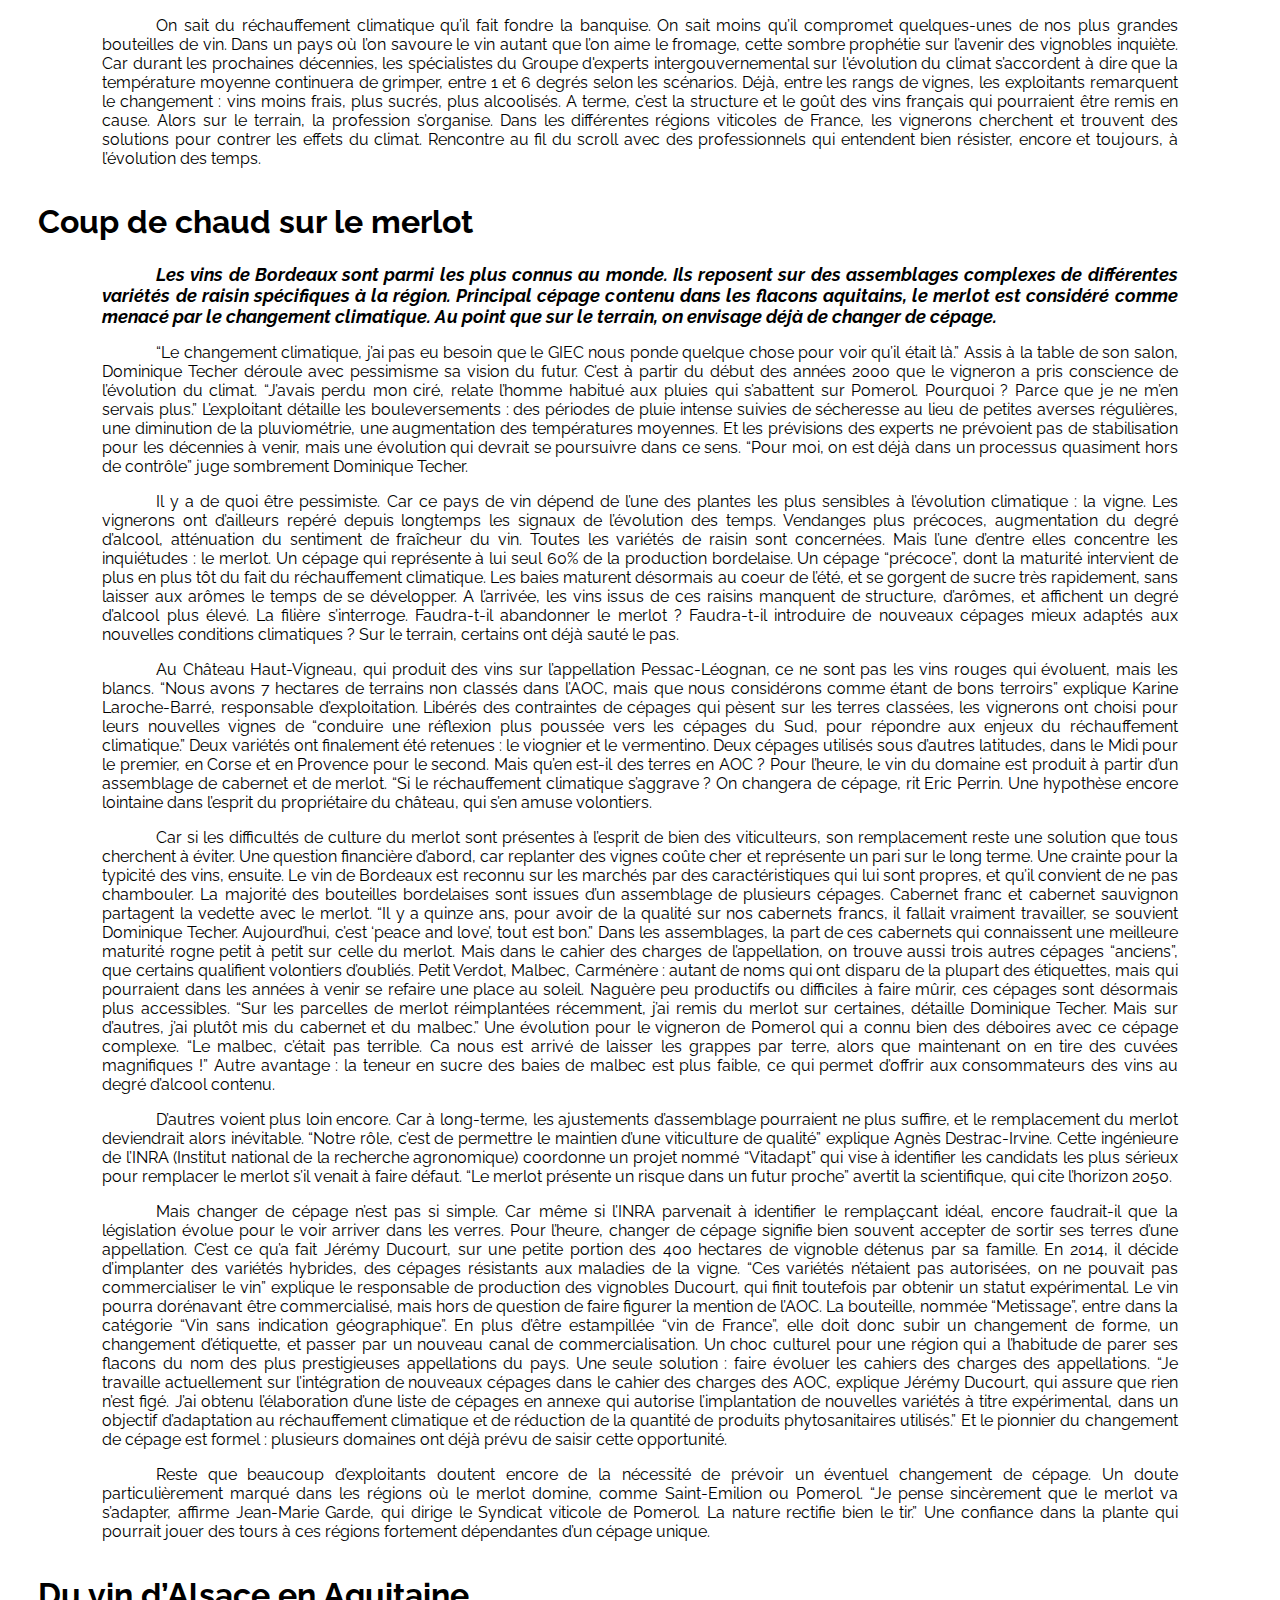
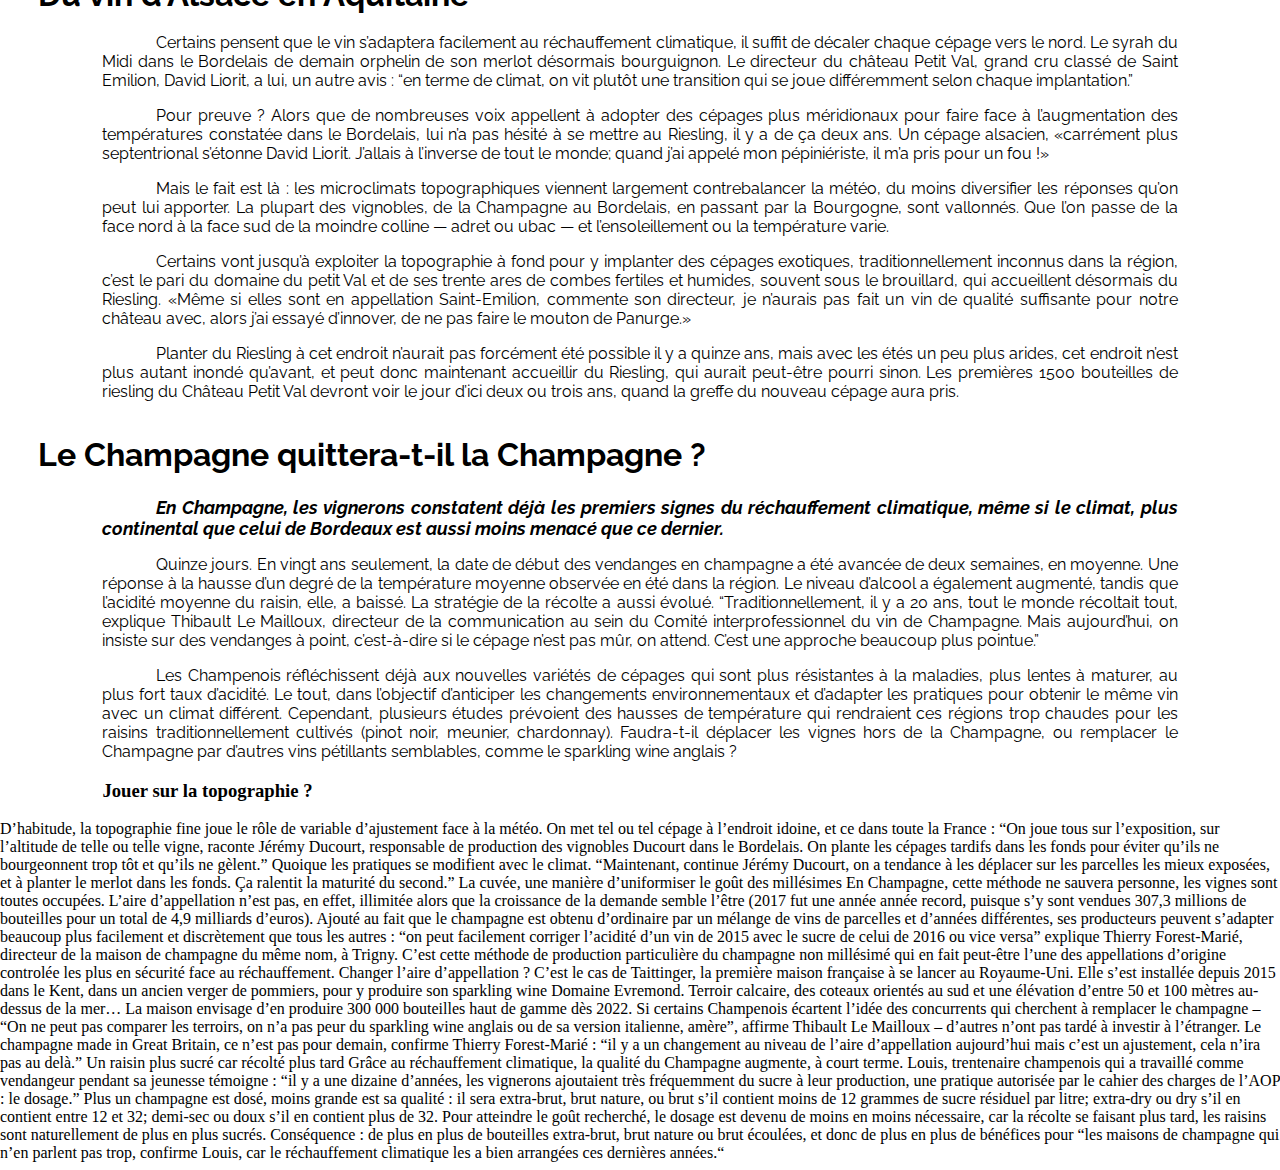
==== Papiers.html @ fe1fa152 "Texte" ====
<!DOCTYPE html>
<html>
<head>
	<meta charset="utf-8">
 	<link rel="stylesheet" type="text/css" href="./bootstrap/bootstrap.css">
 	<link rel="stylesheet" href="screen.css">
	
	<link href="https://fonts.googleapis.com/css?family=Oswald|Raleway|Work+Sans" rel="stylesheet">
		<!--
		font-family: 'Raleway', sans-serif;
		font-family: 'Oswald', sans-serif;
		font-family: 'Work Sans', sans-serif; 
		-->

 </head>

<body>
<!-- INTRODUCTION POTENTIELLEMENT stylisée-->
	<p> On sait du réchauffement climatique qu’il fait fondre la banquise. On sait moins qu’il compromet quelques-unes de nos plus grandes bouteilles de vin. Dans un pays où l’on savoure le vin autant que l’on aime le fromage, cette sombre prophétie sur l’avenir des vignobles inquiète. Car durant les prochaines décennies, les spécialistes du Groupe d'experts intergouvernemental sur l'évolution du climat s’accordent à dire que la température moyenne continuera de grimper, entre 1 et 6 degrés selon les scénarios. Déjà, entre les rangs de vignes, les exploitants remarquent le changement : vins moins frais, plus sucrés, plus alcoolisés. A terme, c’est la structure et le goût des vins français qui pourraient être remis en cause. Alors sur le terrain, la profession s’organise. Dans les différentes régions viticoles de France, les vignerons cherchent et trouvent des solutions pour contrer les effets du climat. Rencontre au fil du scroll avec des professionnels qui entendent bien résister, encore et toujours, à l’évolution des temps. </p>

<!-- CHAPITRE 1 MERLOT-->
	<h1> Coup de chaud sur le merlot </h1>

	<h2> Les vins de Bordeaux sont parmi les plus connus au monde. Ils reposent sur des assemblages complexes de différentes variétés de raisin spécifiques à la région. Principal cépage contenu dans les flacons aquitains, le merlot est considéré comme menacé par le changement climatique. Au point que sur le terrain, on envisage déjà de changer de cépage.</h2>

	<p>“Le changement climatique, j’ai pas eu besoin que le GIEC nous ponde quelque chose pour voir qu’il était là.” Assis à la table de son salon, Dominique Techer déroule avec pessimisme sa vision du futur. C’est à partir du début des années 2000 que le vigneron a pris conscience de l’évolution du climat. “J’avais perdu mon ciré, relate l’homme habitué aux pluies qui s’abattent sur Pomerol. Pourquoi ? Parce que je ne m’en servais plus.” L’exploitant détaille les bouleversements : des périodes de pluie intense suivies de sécheresse au lieu de petites averses régulières, une diminution de la pluviométrie, une augmentation des températures moyennes. Et les prévisions des experts ne prévoient pas de stabilisation pour les décennies à venir, mais une évolution qui devrait se poursuivre dans ce sens. “Pour moi, on est déjà dans un processus quasiment hors de contrôle” juge sombrement Dominique Techer. </p>

	<p>Il y a de quoi être pessimiste. Car ce pays de vin dépend de l’une des plantes les plus sensibles à l’évolution climatique : la vigne. Les vignerons ont d’ailleurs repéré depuis longtemps les signaux de l’évolution des temps. Vendanges plus précoces, augmentation du degré d’alcool, atténuation du sentiment de fraîcheur du vin. Toutes les variétés de raisin sont concernées. Mais l’une d’entre elles concentre les inquiétudes : le merlot. Un cépage qui représente à lui seul 60% de la production bordelaise. Un cépage “précoce”, dont la maturité intervient de plus en plus tôt du fait du réchauffement climatique. Les baies maturent désormais au coeur de l’été, et se gorgent de sucre très rapidement, sans laisser aux arômes le temps de se développer. A l’arrivée, les vins issus de ces raisins manquent de structure, d’arômes, et affichent un degré d’alcool plus élevé. La filière s’interroge. Faudra-t-il abandonner le merlot ? Faudra-t-il introduire de nouveaux cépages mieux adaptés aux nouvelles conditions climatiques ? Sur le terrain, certains ont déjà sauté le pas. </p>

<!-- VIDEO Eric Perrin -->

	<p> Au Château Haut-Vigneau, qui produit des vins sur l’appellation Pessac-Léognan, ce ne sont pas les vins rouges qui évoluent, mais les blancs. “Nous avons 7 hectares de terrains non classés dans l’AOC, mais que nous considérons comme étant de bons terroirs” explique Karine Laroche-Barré, responsable d’exploitation. Libérés des contraintes de cépages qui pèsent sur les terres classées, les vignerons ont choisi pour leurs nouvelles vignes de “conduire une réflexion plus poussée vers les cépages du Sud, pour répondre aux enjeux du réchauffement climatique.” Deux variétés ont finalement été retenues : le viognier et le vermentino. Deux cépages utilisés sous d’autres latitudes, dans le Midi pour le premier, en Corse et en Provence pour le second. Mais qu’en est-il des terres en AOC ? Pour l’heure, le vin du domaine est produit à partir d’un assemblage de cabernet et de merlot. “Si le réchauffement climatique s’aggrave ? On changera de cépage, rit Eric Perrin. Une hypothèse encore lointaine dans l’esprit du propriétaire du château, qui s’en amuse volontiers. </p>

	<p>Car si les difficultés de culture du merlot sont présentes à l’esprit de bien des viticulteurs, son remplacement reste une solution que tous cherchent à éviter. Une question financière d’abord, car replanter des vignes coûte cher et représente un pari sur le long terme. Une crainte pour la typicité des vins, ensuite. Le vin de Bordeaux est reconnu sur les marchés par des caractéristiques qui lui sont propres, et qu’il convient de ne pas chambouler. La majorité des bouteilles bordelaises sont issues d’un assemblage de plusieurs cépages. Cabernet franc et cabernet sauvignon partagent la vedette avec le merlot. “Il y a quinze ans, pour avoir de la qualité sur nos cabernets francs, il fallait vraiment travailler, se souvient Dominique Techer. Aujourd’hui, c’est ‘peace and love’, tout est bon.” Dans les assemblages, la part de ces cabernets qui connaissent une meilleure maturité rogne petit à petit sur celle du merlot. Mais dans le cahier des charges de l’appellation, on trouve aussi trois autres cépages “anciens”, que certains qualifient volontiers d’oubliés. Petit Verdot, Malbec, Carménère : autant de noms qui ont disparu de la plupart des étiquettes, mais qui pourraient dans les années à venir se refaire une place au soleil. Naguère peu productifs ou difficiles à faire mûrir, ces cépages sont désormais plus accessibles. “Sur les parcelles de merlot réimplantées récemment, j’ai remis du merlot sur certaines, détaille Dominique Techer. Mais sur d’autres, j’ai plutôt mis du cabernet et du malbec.” Une évolution pour le vigneron de Pomerol qui a connu bien des déboires avec ce cépage complexe. “Le malbec, c’était pas terrible. Ca nous est arrivé de laisser les grappes par terre, alors que maintenant on en tire des cuvées magnifiques !” Autre avantage : la teneur en sucre des baies de malbec est plus faible, ce qui permet d’offrir aux consommateurs des vins au degré d’alcool contenu. </p>

	<p>D’autres voient plus loin encore. Car à long-terme, les ajustements d’assemblage pourraient ne plus suffire, et le remplacement du merlot deviendrait alors inévitable. “Notre rôle, c’est de permettre le maintien d’une viticulture de qualité” explique Agnès Destrac-Irvine. Cette ingénieure de l’INRA (Institut national de la recherche agronomique) coordonne un projet nommé “Vitadapt” qui vise à identifier les candidats les plus sérieux pour remplacer le merlot s’il venait à faire défaut. “Le merlot présente un risque dans un futur proche” avertit la scientifique, qui cite l’horizon 2050.</p>

<!-- VIDEO PARCELLE 52 -->

	<p>Mais changer de cépage n’est pas si simple. Car même si l’INRA parvenait à identifier le remplaçcant idéal, encore faudrait-il que la législation évolue pour le voir arriver dans les verres. Pour l’heure, changer de cépage signifie bien souvent accepter de sortir ses terres d’une appellation. C’est ce qu’a fait Jérémy Ducourt, sur une petite portion des 400 hectares de vignoble détenus par sa famille. En 2014, il décide d’implanter des variétés hybrides, des cépages résistants aux maladies de la vigne. “Ces variétés n’étaient pas autorisées, on ne pouvait pas commercialiser le vin” explique le responsable de production des vignobles Ducourt, qui finit toutefois par obtenir un statut expérimental. Le vin pourra dorénavant être commercialisé, mais hors de question de faire figurer la mention de l’AOC. La bouteille, nommée “Metissage”, entre dans la catégorie “Vin sans indication géographique”. En plus d’être estampillée “vin de France”, elle doit donc subir un changement de forme, un changement d’étiquette, et passer par un nouveau canal de commercialisation. Un choc culturel pour une région qui a l’habitude de parer ses flacons du nom des plus prestigieuses appellations du pays. Une seule solution : faire évoluer les cahiers des charges des appellations. “Je travaille actuellement sur l’intégration de nouveaux cépages dans le cahier des charges des AOC, explique Jérémy Ducourt, qui assure que rien n’est figé. J’ai obtenu l’élaboration d’une liste de cépages en annexe qui autorise l’implantation de nouvelles variétés à titre expérimental, dans un objectif d’adaptation au réchauffement climatique et de réduction de la quantité de produits phytosanitaires utilisés.” Et le pionnier du changement de cépage est formel : plusieurs domaines ont déjà prévu de saisir cette opportunité. </p>

	<p>Reste que beaucoup d’exploitants doutent encore de la nécessité de prévoir un éventuel changement de cépage. Un doute particulièrement marqué dans les régions où le merlot domine, comme Saint-Emilion ou Pomerol. “Je pense sincèrement que le merlot va s’adapter, affirme Jean-Marie Garde, qui dirige le Syndicat viticole de Pomerol. La nature rectifie bien le tir.” Une confiance dans la plante qui pourrait jouer des tours à ces régions fortement dépendantes d’un cépage unique. </p>  


	<!-- JEU CEPAGES -->

	<!-- PIED SUR RIESLING-->

	<h1> Du vin d’Alsace en Aquitaine </h1>

	<P> Certains pensent que le vin s’adaptera facilement au réchauffement climatique, il suffit de décaler chaque cépage vers le nord. Le syrah du Midi dans le Bordelais de demain orphelin de son merlot désormais bourguignon. Le directeur du château Petit Val, grand cru classé de Saint Emilion, David Liorit, a lui, un autre avis : “en terme de climat, on vit plutôt une transition qui se joue différemment selon chaque implantation.” </P>
	
	<p> Pour preuve ? Alors que de nombreuses voix appellent à adopter des cépages plus méridionaux pour faire face à l’augmentation des températures constatée dans le Bordelais, lui n’a pas hésité à se mettre au Riesling, il y a de ça deux ans. Un cépage alsacien, «carrément plus septentrional s’étonne David Liorit. J’allais à l’inverse de tout le monde; quand j’ai appelé mon pépiniériste, il m’a pris pour un fou !» </P>

	<p> Mais le fait est là : les microclimats topographiques viennent largement contrebalancer la météo, du moins diversifier les réponses qu’on peut lui apporter. La plupart des vignobles, de la Champagne au Bordelais, en passant par la Bourgogne, sont vallonnés. Que l’on passe de la face nord à la face sud de la moindre colline — adret ou ubac — et l’ensoleillement ou la température varie. </p>

	<p> Certains vont jusqu’à exploiter la topographie à fond pour y implanter des cépages exotiques, traditionnellement inconnus dans la région, c’est le pari du domaine du petit Val et de ses trente ares de combes fertiles et humides, souvent sous le brouillard, qui accueillent désormais du Riesling. «Même si elles sont en appellation Saint-Emilion, commente son directeur, je n’aurais pas fait un vin de qualité suffisante pour notre château avec, alors j’ai essayé d’innover, de ne pas faire le mouton de Panurge.» </p>

	<P> Planter du Riesling à cet endroit n’aurait pas forcément été possible il y a quinze ans, mais avec les étés un peu plus arides, cet endroit n’est plus autant inondé qu’avant, et peut donc maintenant accueillir du Riesling, qui aurait peut-être pourri sinon. Les premières 1500 bouteilles de riesling du Château Petit Val devront voir le jour d’ici deux ou trois ans, quand la greffe du nouveau cépage aura pris. </P>

	<!-- PAPIER CHAMPAGNE-->

	<h1> Le Champagne quittera-t-il la Champagne ? </h1>

	<h2>  En Champagne, les vignerons constatent déjà les premiers signes du réchauffement climatique, même si le climat, plus continental que celui de Bordeaux est aussi moins menacé que ce dernier. </h2>

	<p> Quinze jours. En vingt ans seulement, la date de début des vendanges en champagne a été avancée de deux semaines, en moyenne. Une réponse à la hausse d’un degré de la température moyenne observée en été dans la région. Le niveau d’alcool a également augmenté, tandis que l’acidité moyenne du raisin, elle, a baissé. La stratégie de la récolte a aussi évolué. “Traditionnellement, il y a 20 ans, tout le monde récoltait tout, explique Thibault Le Mailloux, directeur de la communication au sein du Comité interprofessionnel du vin de Champagne. Mais aujourd’hui, on insiste sur des vendanges à point, c’est-à-dire si le cépage n’est pas mûr, on attend. C’est une approche beaucoup plus pointue.” </p>

	<p> Les Champenois réfléchissent déjà aux nouvelles variétés de cépages qui sont plus résistantes à la maladies, plus lentes à maturer, au plus fort taux d’acidité. Le tout, dans l’objectif d’anticiper les changements environnementaux et d’adapter les pratiques pour obtenir le même vin avec un climat différent. Cependant, plusieurs études prévoient des hausses de température qui rendraient ces régions trop chaudes pour les raisins traditionnellement cultivés (pinot noir, meunier, chardonnay). Faudra-t-il déplacer les vignes hors de la Champagne, ou remplacer le Champagne par d’autres vins pétillants semblables, comme le sparkling wine anglais ? </p>

	<h3> Jouer sur la topographie ? </h3>

D’habitude, la topographie fine joue le rôle de variable d’ajustement face à la météo. On met tel ou tel cépage à l’endroit idoine, et ce dans toute la France : “On joue tous sur l’exposition, sur l’altitude de telle ou telle vigne, raconte Jérémy Ducourt, responsable de production des vignobles Ducourt dans le Bordelais. On plante les cépages tardifs dans les fonds pour éviter qu’ils ne bourgeonnent trop tôt et qu’ils ne gèlent.” Quoique les pratiques se modifient avec le climat. “Maintenant, continue Jérémy Ducourt, on a tendance à les déplacer sur les parcelles les mieux exposées, et à planter le merlot dans les fonds. Ça ralentit la maturité du second.”
La cuvée, une manière d’uniformiser le goût des millésimes

En Champagne, cette méthode ne sauvera personne, les vignes sont toutes occupées. L’aire d’appellation n’est pas, en effet, illimitée alors que la croissance de la demande semble l’être (2017 fut une année année record, puisque s’y sont vendues 307,3 millions de bouteilles pour un total de 4,9 milliards d’euros). Ajouté au fait que le champagne est obtenu d’ordinaire par un mélange de vins de parcelles et d’années différentes, ses producteurs peuvent s’adapter beaucoup plus facilement et discrètement que tous les autres : “on peut facilement corriger l’acidité d’un vin de 2015 avec le sucre de celui de 2016 ou vice versa” explique Thierry Forest-Marié, directeur de la maison de champagne du même nom, à Trigny. C’est cette méthode de production particulière du champagne non millésimé qui en fait peut-être l’une des appellations d’origine controlée les plus en sécurité face au réchauffement. 
Changer l’aire d’appellation ? 

C’est le cas de Taittinger, la première maison française à se lancer au Royaume-Uni. Elle s’est installée depuis 2015 dans le Kent, dans un ancien verger de pommiers, pour y produire son sparkling wine Domaine Evremond. Terroir calcaire, des coteaux orientés au sud et une élévation d’entre 50 et 100 mètres au-dessus de la mer… La maison envisage d’en produire 300 000 bouteilles haut de gamme dès 2022. Si certains Champenois écartent l’idée des concurrents qui cherchent à remplacer le champagne – “On ne peut pas comparer les terroirs, on n’a pas peur du sparkling wine anglais ou de sa version italienne, amère”, affirme Thibault Le Mailloux – d’autres n’ont pas tardé à investir à l’étranger. Le champagne made in Great Britain, ce n’est pas pour demain, confirme Thierry Forest-Marié : “il y a un changement au niveau de l’aire d’appellation aujourd’hui mais c’est un ajustement, cela n’ira pas au delà.”
Un raisin plus sucré car récolté plus tard 

Grâce au réchauffement climatique, la qualité du Champagne augmente, à court terme. Louis, trentenaire champenois qui a travaillé comme vendangeur pendant sa jeunesse témoigne : “il y a une dizaine d’années, les vignerons ajoutaient très fréquemment du sucre à leur production, une pratique autorisée par le cahier des charges de l’AOP : le dosage.” Plus un champagne est dosé, moins grande est sa qualité : il sera extra-brut, brut nature, ou brut s’il contient moins de 12 grammes de sucre résiduel par litre; extra-dry ou dry s’il en contient entre 12 et 32; demi-sec ou doux s’il en contient plus de 32. Pour atteindre le goût recherché, le dosage est devenu de moins en moins nécessaire, car la récolte se faisant plus tard, les raisins sont naturellement de plus en plus sucrés. Conséquence : de plus en plus de bouteilles extra-brut, brut nature ou brut écoulées, et donc de plus en plus de bénéfices pour “les maisons de champagne qui n’en parlent pas trop, confirme Louis, car le réchauffement climatique les a bien arrangées ces dernières années.“






</html>
---- screen.css ----
/* Balises principales  */

body{
	margin-left:0%;
	margin-right:0%;	
}

div {
	text-align: center;
	height: 100%;
	padding-top:5%;
}

h2, h3, h4, h5, p {
	margin-left:8%;
	margin-right:8%;	
}


/* TITRE ARTICLE  */
h1{
	text-align: left;
	margin-top: 3%;
	margin-left:3%;
	font-family: raleway;
	line-height: 1;
	font-size: xx-large;
}

/* CHAPO  */
h2{ 
	margin-top:2%;
	margin-right:8%;	
	font-family: 'Raleway';
	text-indent:5%;
	text-align: justify;
	font-size: 110%;
	font-style: oblique;
	font-color: #959595;
}		

/* INTER  */					
h3{

}

/* EXERGUE  */
h4{

}

p{
	font-family: 'Raleway';
	text-indent:5%;
	text-align: justify;
	font-size: 100%;
}

@media (max-width: @screen-xs) {
    body{font-size: 10px;}
}

@media (max-width: @screen-sm) {
    body{font-size: 25px;}
}   



/* Objets  */
#partieReims{
	background-color: red;
}

#partieBordeaux{
	background-color: red;
}

#champagneIllustr1{
	width: 100%;
	
}

#champagneIllustr1
{
    width: auto;
}

#franceBouteille{
	width: 40%;
}
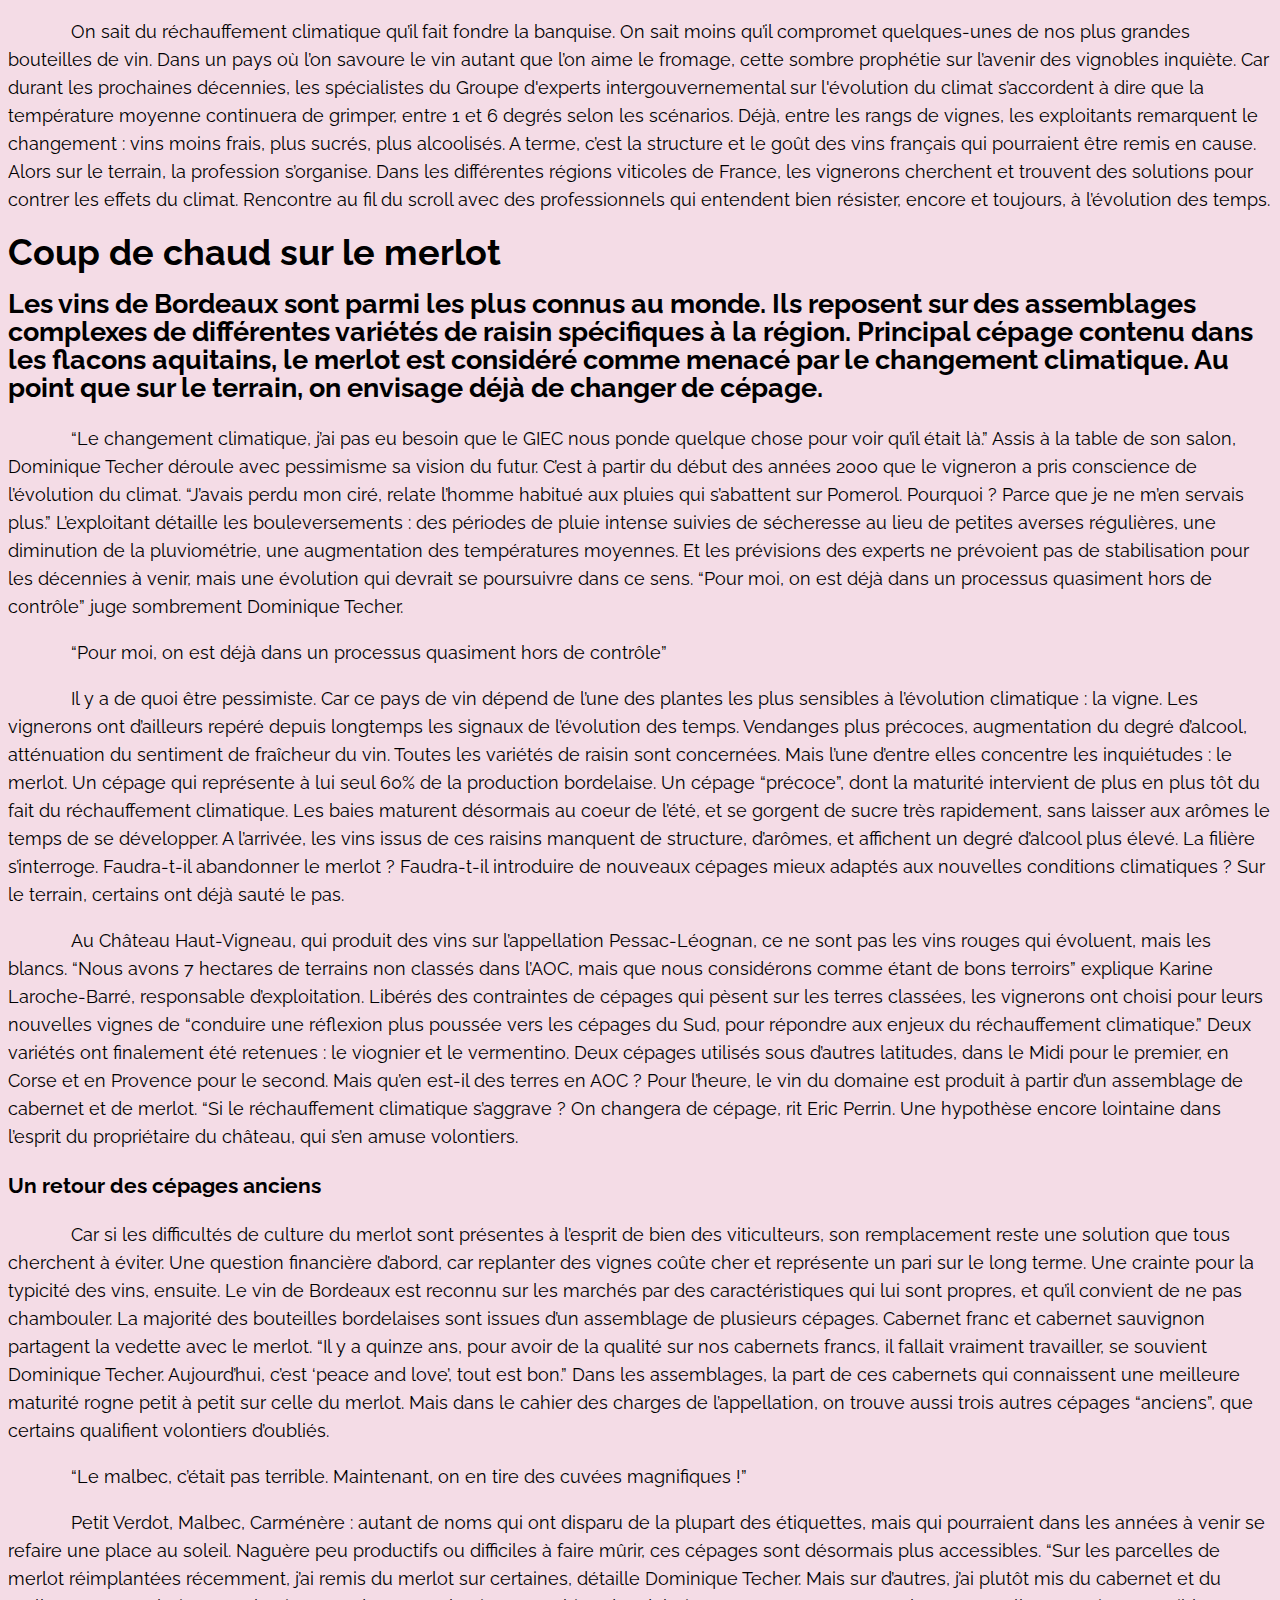
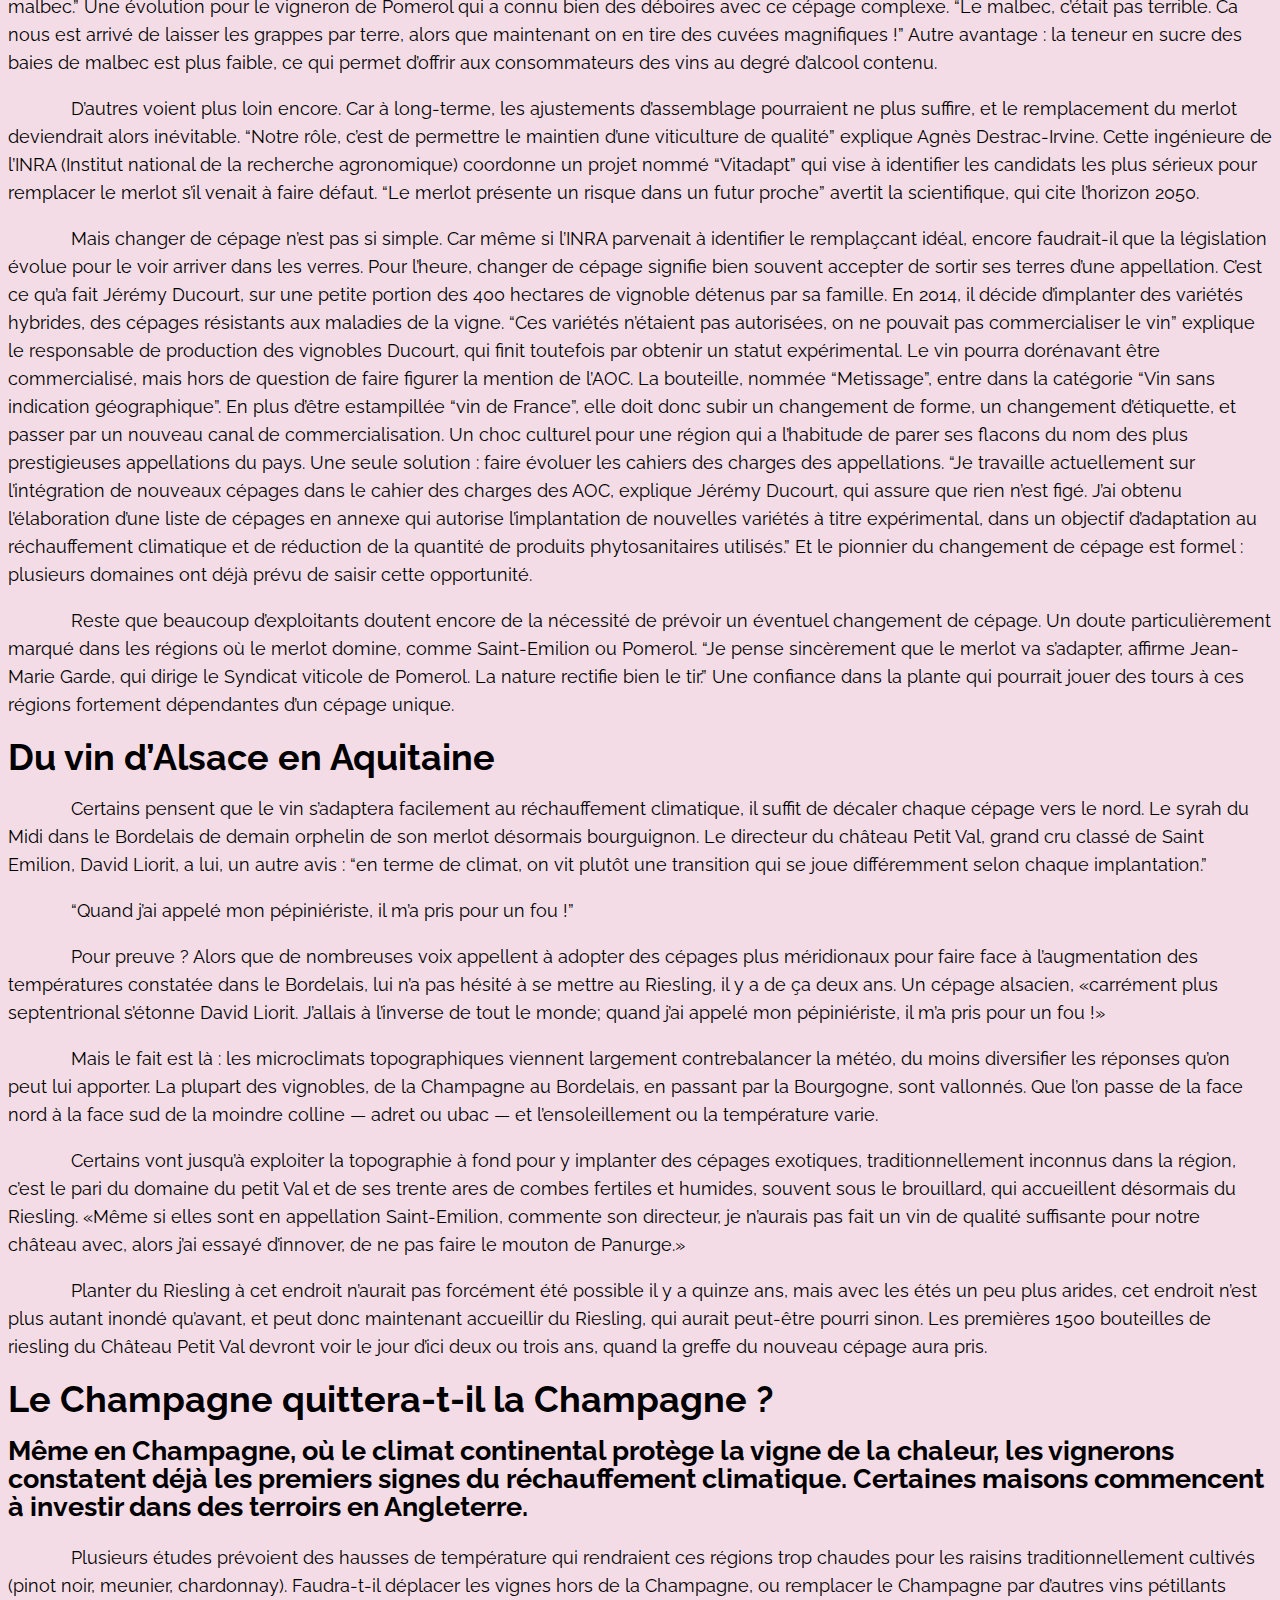
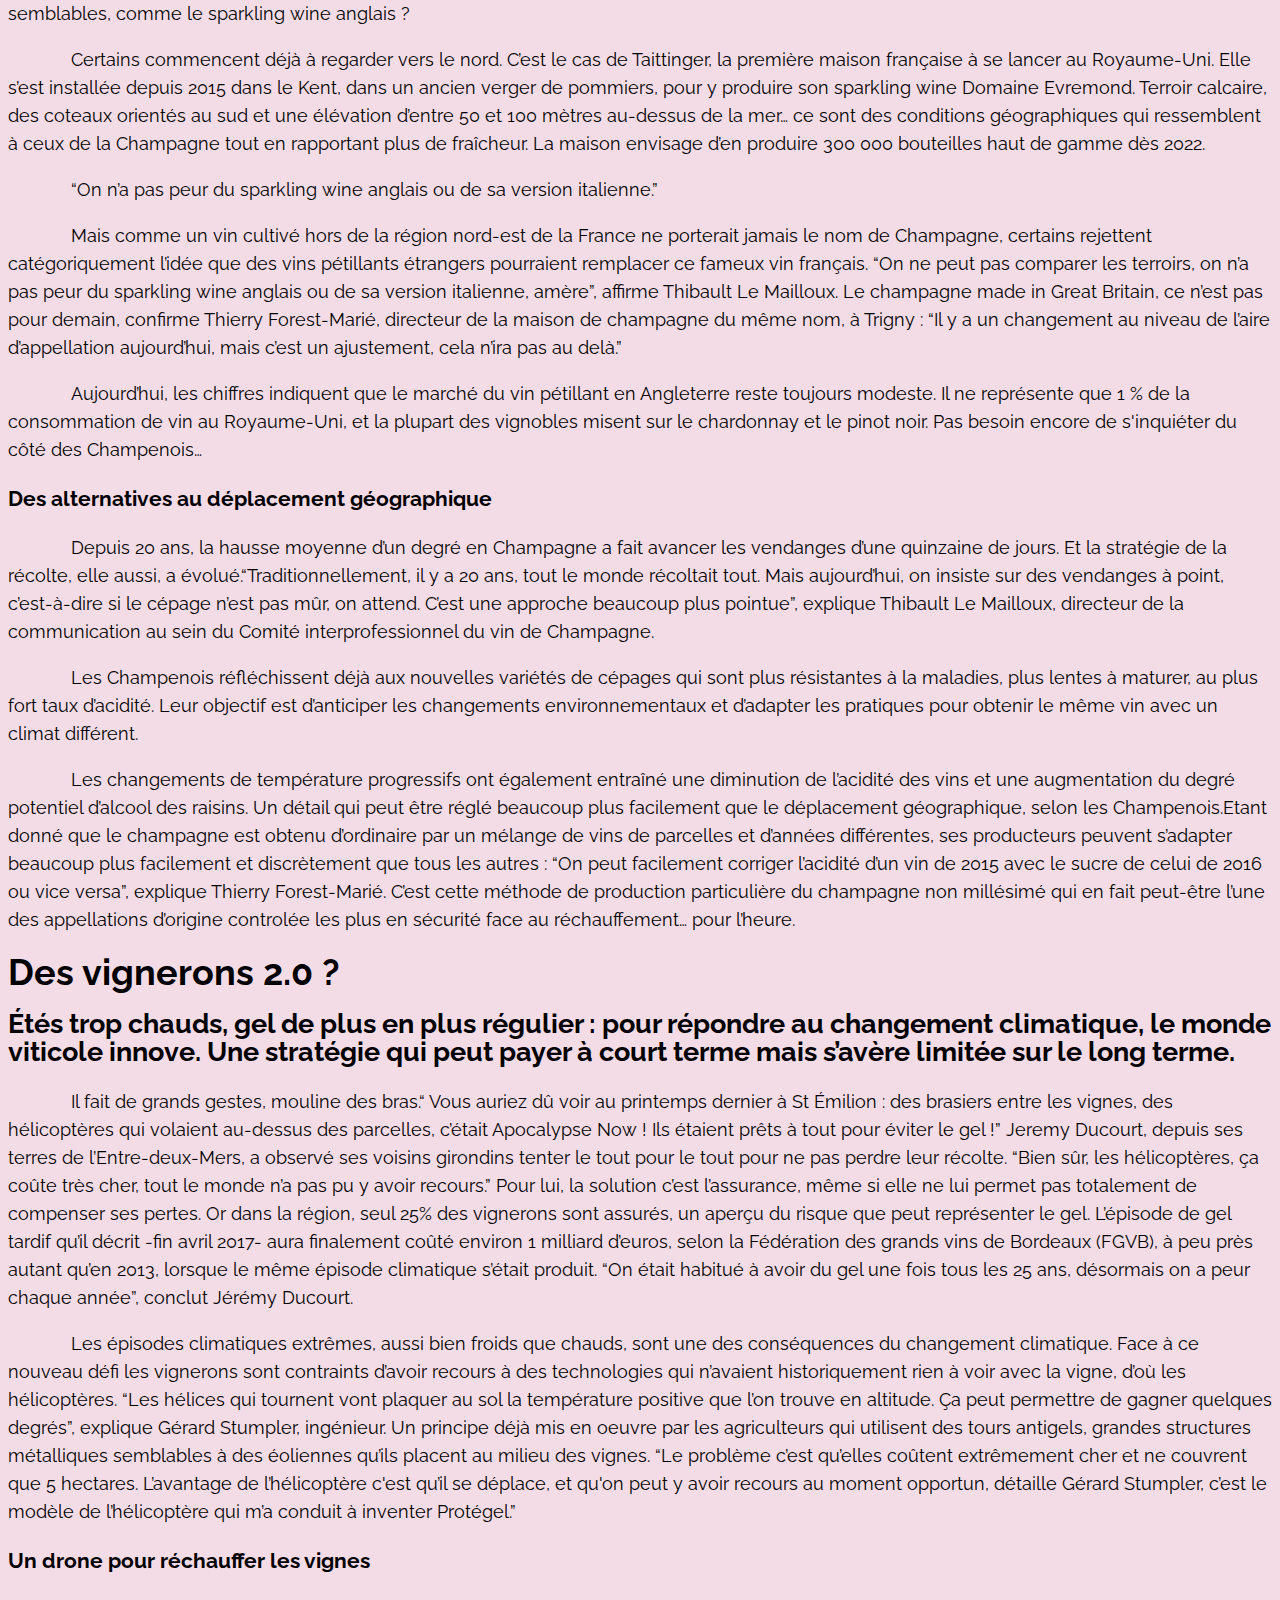
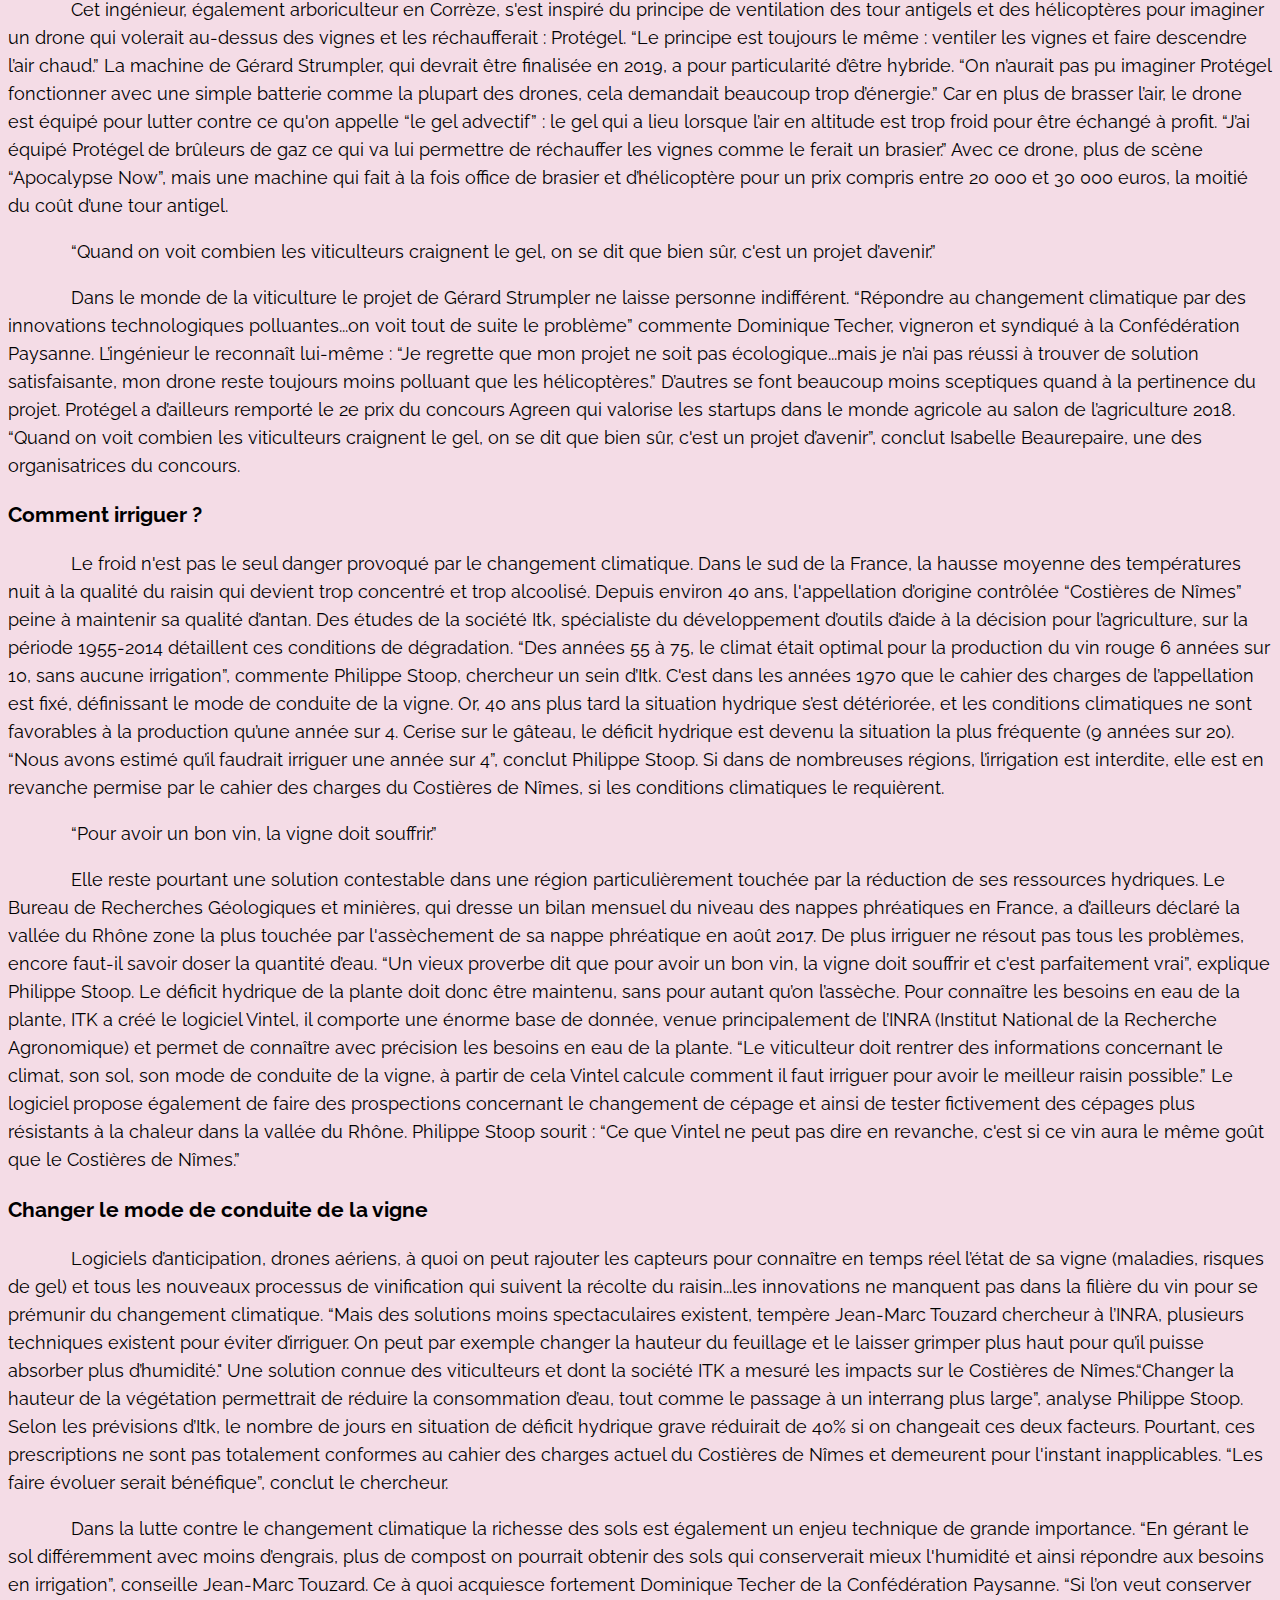
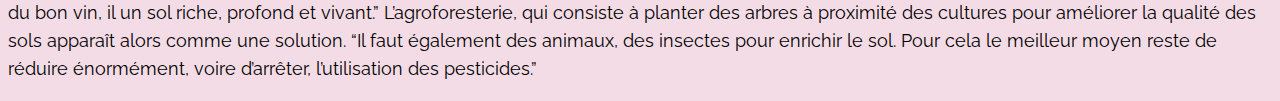
==== commit 56e57ebf: "Ajout exergues" ====
--- a/Papiers.html
+++ b/Papiers.html
@@ -25,13 +25,25 @@
 
 	<p>“Le changement climatique, j’ai pas eu besoin que le GIEC nous ponde quelque chose pour voir qu’il était là.” Assis à la table de son salon, Dominique Techer déroule avec pessimisme sa vision du futur. C’est à partir du début des années 2000 que le vigneron a pris conscience de l’évolution du climat. “J’avais perdu mon ciré, relate l’homme habitué aux pluies qui s’abattent sur Pomerol. Pourquoi ? Parce que je ne m’en servais plus.” L’exploitant détaille les bouleversements : des périodes de pluie intense suivies de sécheresse au lieu de petites averses régulières, une diminution de la pluviométrie, une augmentation des températures moyennes. Et les prévisions des experts ne prévoient pas de stabilisation pour les décennies à venir, mais une évolution qui devrait se poursuivre dans ce sens. “Pour moi, on est déjà dans un processus quasiment hors de contrôle” juge sombrement Dominique Techer. </p>
 
+	<p class="exergue">
+		“Pour moi, on est déjà dans un processus quasiment hors de contrôle”
+	</p>
+
 	<p>Il y a de quoi être pessimiste. Car ce pays de vin dépend de l’une des plantes les plus sensibles à l’évolution climatique : la vigne. Les vignerons ont d’ailleurs repéré depuis longtemps les signaux de l’évolution des temps. Vendanges plus précoces, augmentation du degré d’alcool, atténuation du sentiment de fraîcheur du vin. Toutes les variétés de raisin sont concernées. Mais l’une d’entre elles concentre les inquiétudes : le merlot. Un cépage qui représente à lui seul 60% de la production bordelaise. Un cépage “précoce”, dont la maturité intervient de plus en plus tôt du fait du réchauffement climatique. Les baies maturent désormais au coeur de l’été, et se gorgent de sucre très rapidement, sans laisser aux arômes le temps de se développer. A l’arrivée, les vins issus de ces raisins manquent de structure, d’arômes, et affichent un degré d’alcool plus élevé. La filière s’interroge. Faudra-t-il abandonner le merlot ? Faudra-t-il introduire de nouveaux cépages mieux adaptés aux nouvelles conditions climatiques ? Sur le terrain, certains ont déjà sauté le pas. </p>
 
 <!-- VIDEO Eric Perrin -->
 
 	<p> Au Château Haut-Vigneau, qui produit des vins sur l’appellation Pessac-Léognan, ce ne sont pas les vins rouges qui évoluent, mais les blancs. “Nous avons 7 hectares de terrains non classés dans l’AOC, mais que nous considérons comme étant de bons terroirs” explique Karine Laroche-Barré, responsable d’exploitation. Libérés des contraintes de cépages qui pèsent sur les terres classées, les vignerons ont choisi pour leurs nouvelles vignes de “conduire une réflexion plus poussée vers les cépages du Sud, pour répondre aux enjeux du réchauffement climatique.” Deux variétés ont finalement été retenues : le viognier et le vermentino. Deux cépages utilisés sous d’autres latitudes, dans le Midi pour le premier, en Corse et en Provence pour le second. Mais qu’en est-il des terres en AOC ? Pour l’heure, le vin du domaine est produit à partir d’un assemblage de cabernet et de merlot. “Si le réchauffement climatique s’aggrave ? On changera de cépage, rit Eric Perrin. Une hypothèse encore lointaine dans l’esprit du propriétaire du château, qui s’en amuse volontiers. </p>
 
-	<p>Car si les difficultés de culture du merlot sont présentes à l’esprit de bien des viticulteurs, son remplacement reste une solution que tous cherchent à éviter. Une question financière d’abord, car replanter des vignes coûte cher et représente un pari sur le long terme. Une crainte pour la typicité des vins, ensuite. Le vin de Bordeaux est reconnu sur les marchés par des caractéristiques qui lui sont propres, et qu’il convient de ne pas chambouler. La majorité des bouteilles bordelaises sont issues d’un assemblage de plusieurs cépages. Cabernet franc et cabernet sauvignon partagent la vedette avec le merlot. “Il y a quinze ans, pour avoir de la qualité sur nos cabernets francs, il fallait vraiment travailler, se souvient Dominique Techer. Aujourd’hui, c’est ‘peace and love’, tout est bon.” Dans les assemblages, la part de ces cabernets qui connaissent une meilleure maturité rogne petit à petit sur celle du merlot. Mais dans le cahier des charges de l’appellation, on trouve aussi trois autres cépages “anciens”, que certains qualifient volontiers d’oubliés. Petit Verdot, Malbec, Carménère : autant de noms qui ont disparu de la plupart des étiquettes, mais qui pourraient dans les années à venir se refaire une place au soleil. Naguère peu productifs ou difficiles à faire mûrir, ces cépages sont désormais plus accessibles. “Sur les parcelles de merlot réimplantées récemment, j’ai remis du merlot sur certaines, détaille Dominique Techer. Mais sur d’autres, j’ai plutôt mis du cabernet et du malbec.” Une évolution pour le vigneron de Pomerol qui a connu bien des déboires avec ce cépage complexe. “Le malbec, c’était pas terrible. Ca nous est arrivé de laisser les grappes par terre, alors que maintenant on en tire des cuvées magnifiques !” Autre avantage : la teneur en sucre des baies de malbec est plus faible, ce qui permet d’offrir aux consommateurs des vins au degré d’alcool contenu. </p>
+	<h3> Un retour des cépages anciens </h3>
+
+	<p>Car si les difficultés de culture du merlot sont présentes à l’esprit de bien des viticulteurs, son remplacement reste une solution que tous cherchent à éviter. Une question financière d’abord, car replanter des vignes coûte cher et représente un pari sur le long terme. Une crainte pour la typicité des vins, ensuite. Le vin de Bordeaux est reconnu sur les marchés par des caractéristiques qui lui sont propres, et qu’il convient de ne pas chambouler. La majorité des bouteilles bordelaises sont issues d’un assemblage de plusieurs cépages. Cabernet franc et cabernet sauvignon partagent la vedette avec le merlot. “Il y a quinze ans, pour avoir de la qualité sur nos cabernets francs, il fallait vraiment travailler, se souvient Dominique Techer. Aujourd’hui, c’est ‘peace and love’, tout est bon.” Dans les assemblages, la part de ces cabernets qui connaissent une meilleure maturité rogne petit à petit sur celle du merlot. Mais dans le cahier des charges de l’appellation, on trouve aussi trois autres cépages “anciens”, que certains qualifient volontiers d’oubliés. </p>
+
+	<p class="exergue">
+		“Le malbec, c’était pas terrible. Maintenant, on en tire des cuvées magnifiques !”
+	</p>
+	
+	<P> Petit Verdot, Malbec, Carménère : autant de noms qui ont disparu de la plupart des étiquettes, mais qui pourraient dans les années à venir se refaire une place au soleil. Naguère peu productifs ou difficiles à faire mûrir, ces cépages sont désormais plus accessibles. “Sur les parcelles de merlot réimplantées récemment, j’ai remis du merlot sur certaines, détaille Dominique Techer. Mais sur d’autres, j’ai plutôt mis du cabernet et du malbec.” Une évolution pour le vigneron de Pomerol qui a connu bien des déboires avec ce cépage complexe. “Le malbec, c’était pas terrible. Ca nous est arrivé de laisser les grappes par terre, alors que maintenant on en tire des cuvées magnifiques !” Autre avantage : la teneur en sucre des baies de malbec est plus faible, ce qui permet d’offrir aux consommateurs des vins au degré d’alcool contenu. </p>
 
 	<p>D’autres voient plus loin encore. Car à long-terme, les ajustements d’assemblage pourraient ne plus suffire, et le remplacement du merlot deviendrait alors inévitable. “Notre rôle, c’est de permettre le maintien d’une viticulture de qualité” explique Agnès Destrac-Irvine. Cette ingénieure de l’INRA (Institut national de la recherche agronomique) coordonne un projet nommé “Vitadapt” qui vise à identifier les candidats les plus sérieux pour remplacer le merlot s’il venait à faire défaut. “Le merlot présente un risque dans un futur proche” avertit la scientifique, qui cite l’horizon 2050.</p>
 
@@ -49,6 +61,10 @@
 	<h1> Du vin d’Alsace en Aquitaine </h1>
 
 	<P> Certains pensent que le vin s’adaptera facilement au réchauffement climatique, il suffit de décaler chaque cépage vers le nord. Le syrah du Midi dans le Bordelais de demain orphelin de son merlot désormais bourguignon. Le directeur du château Petit Val, grand cru classé de Saint Emilion, David Liorit, a lui, un autre avis : “en terme de climat, on vit plutôt une transition qui se joue différemment selon chaque implantation.” </P>
+
+	<p class="exergue">
+		“Quand j’ai appelé mon pépiniériste, il m’a pris pour un fou !”
+	</p>
 	
 	<p> Pour preuve ? Alors que de nombreuses voix appellent à adopter des cépages plus méridionaux pour faire face à l’augmentation des températures constatée dans le Bordelais, lui n’a pas hésité à se mettre au Riesling, il y a de ça deux ans. Un cépage alsacien, «carrément plus septentrional s’étonne David Liorit. J’allais à l’inverse de tout le monde; quand j’ai appelé mon pépiniériste, il m’a pris pour un fou !» </P>
 
@@ -62,26 +78,69 @@
 
 	<h1> Le Champagne quittera-t-il la Champagne ? </h1>
 
-	<h2>  En Champagne, les vignerons constatent déjà les premiers signes du réchauffement climatique, même si le climat, plus continental que celui de Bordeaux est aussi moins menacé que ce dernier. </h2>
+	<h2>  Même en Champagne, où le climat continental protège la vigne de la chaleur, les vignerons constatent déjà les premiers signes du réchauffement climatique. Certaines maisons commencent à investir dans des terroirs en Angleterre. </h2>
 
-	<p> Quinze jours. En vingt ans seulement, la date de début des vendanges en champagne a été avancée de deux semaines, en moyenne. Une réponse à la hausse d’un degré de la température moyenne observée en été dans la région. Le niveau d’alcool a également augmenté, tandis que l’acidité moyenne du raisin, elle, a baissé. La stratégie de la récolte a aussi évolué. “Traditionnellement, il y a 20 ans, tout le monde récoltait tout, explique Thibault Le Mailloux, directeur de la communication au sein du Comité interprofessionnel du vin de Champagne. Mais aujourd’hui, on insiste sur des vendanges à point, c’est-à-dire si le cépage n’est pas mûr, on attend. C’est une approche beaucoup plus pointue.” </p>
+	<p> Plusieurs études prévoient des hausses de température qui rendraient ces régions trop chaudes pour les raisins traditionnellement cultivés (pinot noir, meunier, chardonnay). Faudra-t-il déplacer les vignes hors de la Champagne, ou remplacer le Champagne par d’autres vins pétillants semblables, comme le sparkling wine anglais ? </p>
 
-	<p> Les Champenois réfléchissent déjà aux nouvelles variétés de cépages qui sont plus résistantes à la maladies, plus lentes à maturer, au plus fort taux d’acidité. Le tout, dans l’objectif d’anticiper les changements environnementaux et d’adapter les pratiques pour obtenir le même vin avec un climat différent. Cependant, plusieurs études prévoient des hausses de température qui rendraient ces régions trop chaudes pour les raisins traditionnellement cultivés (pinot noir, meunier, chardonnay). Faudra-t-il déplacer les vignes hors de la Champagne, ou remplacer le Champagne par d’autres vins pétillants semblables, comme le sparkling wine anglais ? </p>
+	<p> Certains commencent déjà à regarder vers le nord. C’est le cas de Taittinger, la première maison française à se lancer au Royaume-Uni. Elle s’est installée depuis 2015 dans le Kent, dans un ancien verger de pommiers, pour y produire son sparkling wine Domaine Evremond. Terroir calcaire, des coteaux orientés au sud et une élévation d’entre 50 et 100 mètres au-dessus de la mer… ce sont des conditions géographiques qui ressemblent à ceux de la Champagne tout en rapportant plus de fraîcheur. La maison envisage d’en produire 300 000 bouteilles haut de gamme dès 2022. </p>
 
-	<h3> Jouer sur la topographie ? </h3>
-
-D’habitude, la topographie fine joue le rôle de variable d’ajustement face à la météo. On met tel ou tel cépage à l’endroit idoine, et ce dans toute la France : “On joue tous sur l’exposition, sur l’altitude de telle ou telle vigne, raconte Jérémy Ducourt, responsable de production des vignobles Ducourt dans le Bordelais. On plante les cépages tardifs dans les fonds pour éviter qu’ils ne bourgeonnent trop tôt et qu’ils ne gèlent.” Quoique les pratiques se modifient avec le climat. “Maintenant, continue Jérémy Ducourt, on a tendance à les déplacer sur les parcelles les mieux exposées, et à planter le merlot dans les fonds. Ça ralentit la maturité du second.”
-La cuvée, une manière d’uniformiser le goût des millésimes
-
-En Champagne, cette méthode ne sauvera personne, les vignes sont toutes occupées. L’aire d’appellation n’est pas, en effet, illimitée alors que la croissance de la demande semble l’être (2017 fut une année année record, puisque s’y sont vendues 307,3 millions de bouteilles pour un total de 4,9 milliards d’euros). Ajouté au fait que le champagne est obtenu d’ordinaire par un mélange de vins de parcelles et d’années différentes, ses producteurs peuvent s’adapter beaucoup plus facilement et discrètement que tous les autres : “on peut facilement corriger l’acidité d’un vin de 2015 avec le sucre de celui de 2016 ou vice versa” explique Thierry Forest-Marié, directeur de la maison de champagne du même nom, à Trigny. C’est cette méthode de production particulière du champagne non millésimé qui en fait peut-être l’une des appellations d’origine controlée les plus en sécurité face au réchauffement. 
-Changer l’aire d’appellation ? 
-
-C’est le cas de Taittinger, la première maison française à se lancer au Royaume-Uni. Elle s’est installée depuis 2015 dans le Kent, dans un ancien verger de pommiers, pour y produire son sparkling wine Domaine Evremond. Terroir calcaire, des coteaux orientés au sud et une élévation d’entre 50 et 100 mètres au-dessus de la mer… La maison envisage d’en produire 300 000 bouteilles haut de gamme dès 2022. Si certains Champenois écartent l’idée des concurrents qui cherchent à remplacer le champagne – “On ne peut pas comparer les terroirs, on n’a pas peur du sparkling wine anglais ou de sa version italienne, amère”, affirme Thibault Le Mailloux – d’autres n’ont pas tardé à investir à l’étranger. Le champagne made in Great Britain, ce n’est pas pour demain, confirme Thierry Forest-Marié : “il y a un changement au niveau de l’aire d’appellation aujourd’hui mais c’est un ajustement, cela n’ira pas au delà.”
-Un raisin plus sucré car récolté plus tard 
-
-Grâce au réchauffement climatique, la qualité du Champagne augmente, à court terme. Louis, trentenaire champenois qui a travaillé comme vendangeur pendant sa jeunesse témoigne : “il y a une dizaine d’années, les vignerons ajoutaient très fréquemment du sucre à leur production, une pratique autorisée par le cahier des charges de l’AOP : le dosage.” Plus un champagne est dosé, moins grande est sa qualité : il sera extra-brut, brut nature, ou brut s’il contient moins de 12 grammes de sucre résiduel par litre; extra-dry ou dry s’il en contient entre 12 et 32; demi-sec ou doux s’il en contient plus de 32. Pour atteindre le goût recherché, le dosage est devenu de moins en moins nécessaire, car la récolte se faisant plus tard, les raisins sont naturellement de plus en plus sucrés. Conséquence : de plus en plus de bouteilles extra-brut, brut nature ou brut écoulées, et donc de plus en plus de bénéfices pour “les maisons de champagne qui n’en parlent pas trop, confirme Louis, car le réchauffement climatique les a bien arrangées ces dernières années.“
+<p class="exergue">
+		“On n’a pas peur du sparkling wine anglais ou de sa version italienne.”
+	</p>
 
 
+	<p> Mais comme un vin cultivé hors de la région nord-est de la France ne porterait jamais le nom de Champagne, certains rejettent catégoriquement l’idée que des vins pétillants étrangers pourraient remplacer ce fameux vin français. “On ne peut pas comparer les terroirs, on n’a pas peur du sparkling wine anglais ou de sa version italienne, amère”, affirme Thibault Le Mailloux. Le champagne made in Great Britain, ce n’est pas pour demain, confirme Thierry Forest-Marié, directeur de la maison de champagne du même nom, à Trigny : “Il y a un changement au niveau de l’aire d’appellation aujourd’hui, mais c’est un ajustement, cela n’ira pas au delà.” </p>
+
+	<p> Aujourd’hui, les chiffres indiquent que le marché du vin pétillant en Angleterre reste toujours modeste. Il ne représente que 1 % de la consommation de vin au Royaume-Uni, et la plupart des vignobles misent sur le chardonnay et le pinot noir. Pas besoin encore de s'inquiéter du côté des Champenois… </p>
+
+
+	<h3> Des alternatives au déplacement géographique </h3>
+
+	<p> Depuis 20 ans, la hausse moyenne d’un degré en Champagne a fait avancer les vendanges d’une quinzaine de jours. Et la stratégie de la récolte, elle aussi, a évolué.“Traditionnellement, il y a 20 ans, tout le monde récoltait tout. Mais aujourd’hui, on insiste sur des vendanges à point, c’est-à-dire si le cépage n’est pas mûr, on attend. C’est une approche beaucoup plus pointue”, explique Thibault Le Mailloux, directeur de la communication au sein du Comité interprofessionnel du vin de Champagne. </p>
+
+	<p> Les Champenois réfléchissent déjà aux nouvelles variétés de cépages qui sont plus résistantes à la maladies, plus lentes à maturer, au plus fort taux d’acidité. Leur objectif est d’anticiper les changements environnementaux et d’adapter les pratiques pour obtenir le même vin avec un climat différent. </p>
+
+	<p> Les changements de température progressifs ont également entraîné une diminution de l’acidité des vins et une augmentation du degré potentiel d’alcool des raisins. Un détail qui peut être réglé beaucoup plus facilement que le déplacement géographique, selon les Champenois.Etant donné que le champagne est obtenu d’ordinaire par un mélange de vins de parcelles et d’années différentes, ses producteurs peuvent s’adapter beaucoup plus facilement et discrètement que tous les autres : “On peut facilement corriger l’acidité d’un vin de 2015 avec le sucre de celui de 2016 ou vice versa”, explique Thierry Forest-Marié. C’est cette méthode de production particulière du champagne non millésimé qui en fait peut-être l’une des appellations d’origine controlée les plus en sécurité face au réchauffement… pour l’heure. </p>
+
+
+	<!-- VIDEO REIMS -->
+
+
+	<!-- PAPIER TECHNO-->
+ 
+	<h1> Des vignerons 2.0 ? </h1>
+
+	<h2> Étés trop chauds, gel de plus en plus régulier : pour répondre au changement climatique, le monde viticole innove. Une stratégie qui peut payer à court terme mais s’avère limitée sur le long terme. </h2>
+
+	<p> Il fait de grands gestes, mouline des bras.“ Vous auriez dû voir au printemps dernier à St Émilion : des brasiers entre les vignes, des hélicoptères qui volaient  au-dessus des parcelles, c’était Apocalypse Now ! Ils étaient prêts à tout pour éviter le gel !” Jeremy Ducourt, depuis ses terres de l’Entre-deux-Mers, a observé ses voisins girondins tenter le tout pour le tout pour ne pas perdre leur récolte. “Bien sûr, les hélicoptères, ça coûte très cher, tout le monde n’a pas pu y avoir recours.” Pour lui, la solution c’est l’assurance, même si elle ne lui permet pas totalement de compenser ses pertes. Or dans la région, seul 25% des vignerons sont assurés, un aperçu du risque que peut représenter le gel. L’épisode de gel tardif qu’il décrit -fin avril 2017- aura finalement coûté environ 1 milliard d’euros, selon la Fédération des grands vins de Bordeaux (FGVB), à peu près autant qu’en 2013, lorsque le même épisode climatique s’était produit. “On était habitué à avoir du gel une fois tous les 25 ans, désormais on a peur chaque année”, conclut Jérémy Ducourt. </p>
+
+	<p> Les épisodes climatiques extrêmes, aussi bien froids que chauds, sont une des conséquences du changement climatique. Face à ce nouveau défi les vignerons sont contraints d’avoir recours à des technologies qui n’avaient historiquement rien à voir avec la vigne, d’où les hélicoptères. “Les hélices qui tournent vont plaquer au sol la température positive que l’on trouve en altitude. Ça peut permettre de gagner quelques degrés”, explique Gérard Stumpler, ingénieur. Un principe déjà mis en oeuvre par les agriculteurs qui utilisent des tours antigels, grandes structures métalliques semblables à des éoliennes qu’ils placent au milieu des vignes. “Le problème c’est qu’elles coûtent extrêmement cher et ne couvrent que 5 hectares. L’avantage de l’hélicoptère c'est qu’il se déplace, et qu'on peut y avoir recours au moment opportun, détaille Gérard Stumpler, c’est le modèle de l’hélicoptère qui m’a conduit à inventer Protégel.” </p>
+
+	<h3> Un drone pour réchauffer les vignes </h3>
+
+	<p> Cet ingénieur, également arboriculteur en Corrèze, s'est inspiré du principe de ventilation des tour antigels et des hélicoptères pour imaginer un drone qui volerait au-dessus des vignes et les réchaufferait : Protégel. “Le principe est toujours le même : ventiler les vignes et faire descendre l’air chaud.” La machine de Gérard Strumpler, qui devrait être finalisée en 2019, a pour particularité d’être hybride. “On n’aurait pas pu imaginer Protégel fonctionner avec une simple batterie comme la plupart des drones, cela demandait beaucoup trop d’énergie.” Car en plus de brasser l’air, le drone est équipé pour lutter contre ce qu'on appelle “le gel advectif” : le gel qui a lieu lorsque l’air en altitude est trop froid pour être échangé à profit. “J’ai équipé Protégel de brûleurs de gaz ce qui va lui permettre de réchauffer les vignes comme le ferait un brasier.” Avec ce drone, plus de scène “Apocalypse Now”, mais une machine qui fait à la fois office de brasier et d’hélicoptère pour un prix compris entre 20 000 et 30 000 euros, la moitié du coût d’une tour antigel. </p>
+
+<p class="exergue">
+		“Quand on voit combien les viticulteurs craignent le gel, on se dit que bien sûr, c'est un projet d’avenir.”
+	</p>
+
+	<p> Dans le monde de la viticulture le projet de Gérard Strumpler ne laisse personne indifférent. “Répondre au changement climatique par des innovations technologiques polluantes...on voit tout de suite le problème” commente Dominique Techer, vigneron et syndiqué à la Confédération Paysanne. L’ingénieur le reconnaît lui-même : “Je regrette que mon projet ne soit pas écologique...mais je n’ai pas réussi à trouver de solution satisfaisante, mon drone reste toujours moins polluant que les hélicoptères.” D’autres se font beaucoup moins sceptiques quand à la pertinence du projet. Protégel a d’ailleurs remporté le 2e prix du concours Agreen qui valorise les startups dans le monde agricole au salon de l’agriculture 2018. “Quand on voit combien les viticulteurs craignent le gel, on se dit que bien sûr, c'est un projet d’avenir”, conclut Isabelle Beaurepaire, une des organisatrices du concours. </p>
+
+	<h3> Comment irriguer ? </h3>
+
+	<p> Le froid n'est pas le seul danger provoqué par le changement climatique. Dans le sud de la France, la hausse moyenne des températures nuit à la qualité du raisin qui devient trop concentré et trop alcoolisé. Depuis environ 40 ans, l'appellation d’origine contrôlée “Costières de Nîmes” peine à maintenir sa qualité d’antan. Des études de la société Itk, spécialiste du développement d’outils d’aide à la décision pour l’agriculture, sur la période 1955-2014 détaillent ces conditions de dégradation. “Des années 55 à 75, le climat était optimal pour la production du vin rouge 6 années sur 10, sans aucune irrigation”, commente Philippe Stoop, chercheur un sein d’Itk. C'est dans les années 1970 que le cahier des charges de l’appellation est fixé, définissant le mode de conduite de la vigne. Or, 40 ans plus tard la situation hydrique s’est détériorée, et les conditions climatiques ne sont favorables à la production qu’une année sur 4. Cerise sur le gâteau, le déficit hydrique est devenu la situation la plus fréquente (9 années sur 20). “Nous avons estimé qu’il faudrait irriguer une année sur 4”, conclut Philippe Stoop. Si dans de nombreuses régions, l’irrigation est interdite, elle est en revanche permise par le cahier des charges du Costières de Nîmes, si les conditions climatiques le requièrent. </p>
+
+<p class="exergue">
+		“Pour avoir un bon vin, la vigne doit souffrir.”
+	</p>
+
+	<p> Elle reste pourtant une solution contestable dans une région particulièrement touchée par la réduction de ses ressources hydriques. Le Bureau de Recherches Géologiques et minières, qui dresse un bilan mensuel du niveau des nappes phréatiques en France, a d’ailleurs déclaré la vallée du Rhône zone la plus touchée par l'assèchement de sa nappe phréatique en août 2017. De plus irriguer ne résout pas tous les problèmes, encore faut-il savoir doser la quantité d’eau. “Un vieux proverbe dit que pour avoir un bon vin, la vigne doit souffrir et c'est parfaitement vrai”, explique Philippe Stoop. Le déficit hydrique de la plante doit donc être maintenu, sans pour autant qu’on l’assèche. Pour connaître les besoins en eau de la plante, ITK a créé le logiciel Vintel, il comporte une énorme base de donnée, venue principalement de l’INRA (Institut National de la Recherche Agronomique) et permet de connaître avec précision les besoins en eau de la plante. “Le viticulteur doit rentrer des informations concernant le climat, son sol, son mode de conduite de la vigne, à partir de cela Vintel calcule comment il faut irriguer pour avoir le meilleur raisin possible.” Le logiciel propose également de faire des prospections concernant le changement de cépage et ainsi de tester fictivement des cépages plus résistants à la chaleur dans la vallée du Rhône. Philippe Stoop sourit : “Ce que Vintel ne peut pas dire en revanche, c'est si ce vin aura le même goût que le Costières de Nîmes.” </p>
+
+	<h3> Changer le mode de conduite de la vigne </h3>
+
+	<p> Logiciels d’anticipation, drones aériens, à quoi on peut rajouter les capteurs pour connaître en temps réel l’état de sa vigne (maladies, risques de gel) et tous les nouveaux processus de vinification qui suivent la récolte du raisin...les innovations ne manquent pas dans la filière du vin pour se prémunir du changement climatique. “Mais des solutions moins spectaculaires existent, tempère Jean-Marc Touzard chercheur à l’INRA, plusieurs techniques existent pour éviter d’irriguer. On peut par exemple changer la hauteur du feuillage et le laisser grimper plus haut pour qu’il puisse absorber plus d’humidité." Une solution connue des viticulteurs et dont la société ITK a mesuré les impacts sur le Costières de Nîmes.“Changer la hauteur de la végétation permettrait de réduire la consommation d’eau, tout comme le passage à un interrang plus large”, analyse Philippe Stoop. Selon les prévisions d’Itk, le nombre de jours en situation de déficit hydrique grave réduirait de 40% si on changeait ces deux facteurs. Pourtant, ces prescriptions ne sont pas totalement conformes au cahier des charges actuel du Costières de Nîmes et demeurent pour l'instant inapplicables. “Les faire évoluer serait bénéfique”, conclut le chercheur. </p>
+
+	<p> Dans la lutte contre le changement climatique la richesse des sols est également un enjeu technique de grande importance. “En gérant le sol différemment avec moins d’engrais, plus de compost on pourrait obtenir des sols qui conserverait mieux l'humidité et ainsi répondre aux besoins en irrigation”, conseille Jean-Marc Touzard. Ce à quoi acquiesce fortement Dominique Techer de la Confédération Paysanne. “Si l’on veut conserver du bon vin, il un sol riche, profond et vivant.” L’agroforesterie, qui consiste à planter des arbres à proximité des cultures pour améliorer la qualité des sols apparaît alors comme une solution. “Il faut également des animaux, des insectes pour enrichir le sol. Pour cela le meilleur moyen reste de réduire énormément, voire d’arrêter, l’utilisation des pesticides.” </p>
 
 
 
--- a/screen.css
+++ b/screen.css
@@ -1,94 +1,29 @@
 /* Balises principales  */
 
-body{
-	margin-left:0%;
-	margin-right:0%;	
+html, body {
+  background-color: #F4DCE6;
+  font-family: 'Raleway';
+  font-size: 18px;
+  line-height: 28px;
 }
 
-div {
-	text-align: center;
-	height: 100%;
-	padding-top:5%;
+.video {
+	width: 100%;
 }
 
-h2, h3, h4, h5, p {
-	margin-left:8%;
-	margin-right:8%;	
+article, article.row {
+	max-width: 800px;
+	margin: auto;
 }
 
-
 /* TITRE ARTICLE  */
-h1{
-	text-align: left;
-	margin-top: 3%;
-	margin-left:3%;
-	font-family: raleway;
-	line-height: 1;
-	font-size: xx-large;
-}
 
 /* CHAPO  */
-h2{ 
-	margin-top:2%;
-	margin-right:8%;	
-	font-family: 'Raleway';
-	text-indent:5%;
-	text-align: justify;
-	font-size: 110%;
-	font-style: oblique;
-	font-color: #959595;
-}		
 
 /* INTER  */					
-h3{
-
-}
 
 /* EXERGUE  */
-h4{
 
+p {
+	text-indent: 5%;
 }
-
-p{
-	font-family: 'Raleway';
-	text-indent:5%;
-	text-align: justify;
-	font-size: 100%;
-}
-
-@media (max-width: @screen-xs) {
-    body{font-size: 10px;}
-}
-
-@media (max-width: @screen-sm) {
-    body{font-size: 25px;}
-}   
-
-
-
-/* Objets  */
-#partieReims{
-	background-color: red;
-}
-
-#partieBordeaux{
-	background-color: red;
-}
-
-#champagneIllustr1{
-	width: 100%;
-	
-}
-
-#champagneIllustr1
-{
-    width: auto;
-}
-
-#franceBouteille{
-	width: 40%;
-}
-  
-
-
-
